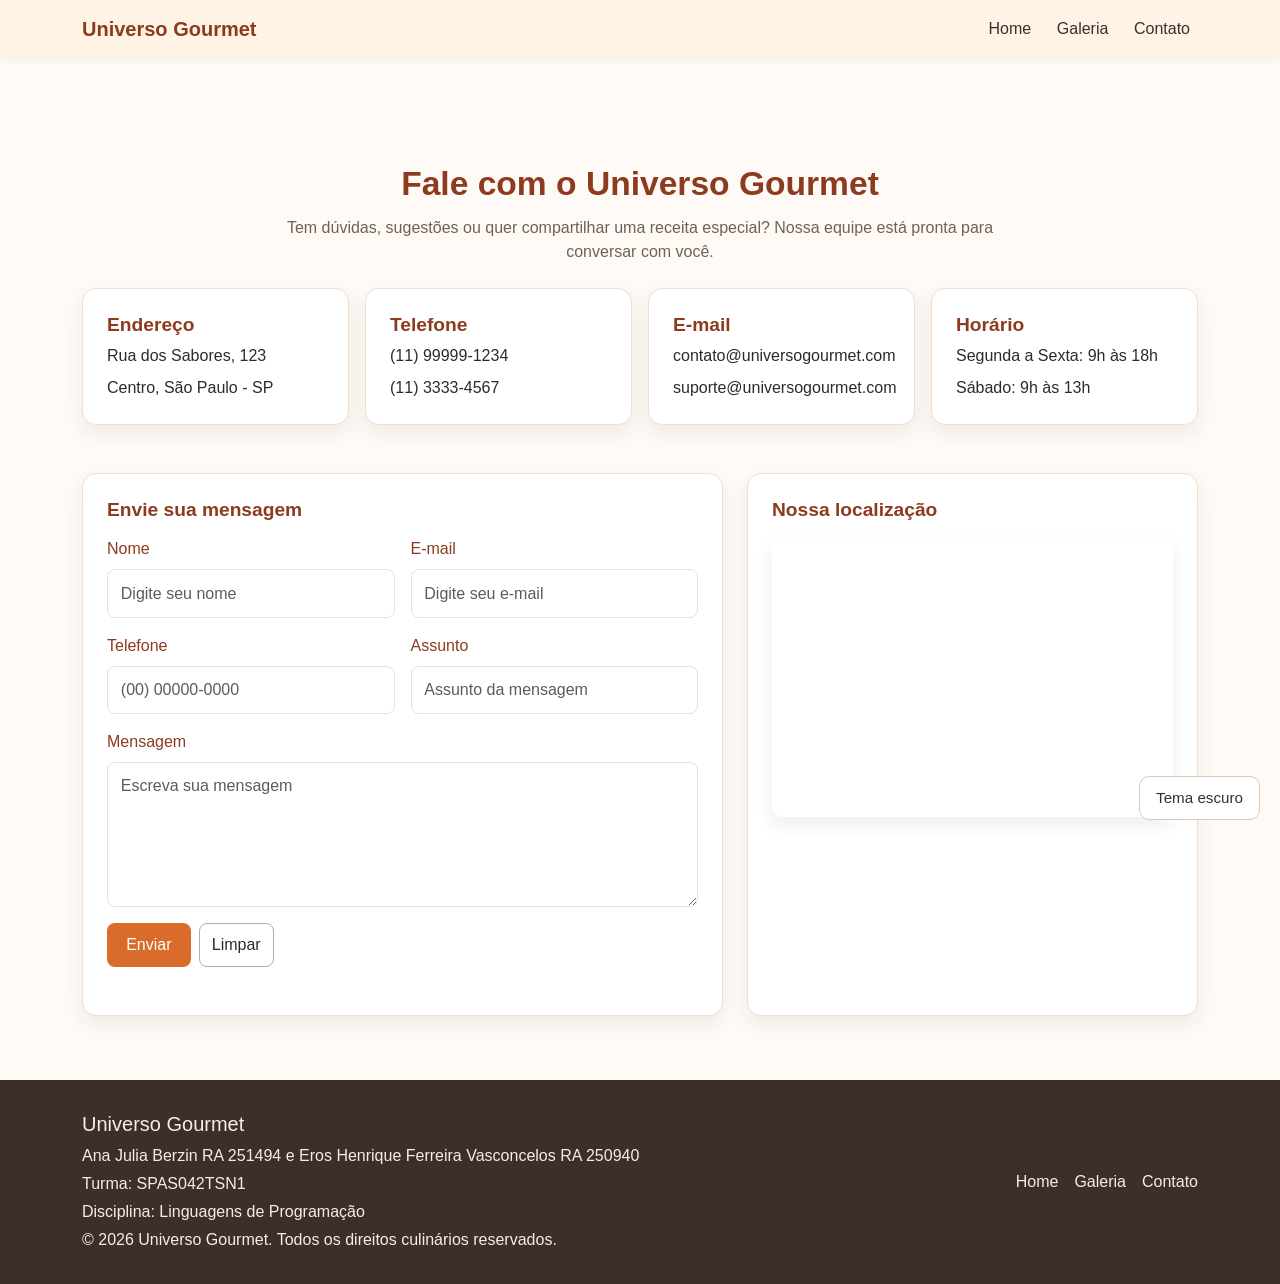
==== contato.html @ 346588e1 "Criacao da pagina de contato" ====
<!DOCTYPE html>
<html lang="pt-BR">
<head>
    <meta charset="UTF-8">
    <meta name="viewport" content="width=device-width, initial-scale=1.0">
    <title>Universo Gourmet | Contato</title>
    <link href="https://cdn.jsdelivr.net/npm/bootstrap@5.3.3/dist/css/bootstrap.min.css" rel="stylesheet">
    <link rel="stylesheet" href="./css/style.css">
</head>
<body>
    <header>
        <nav class="navbar navbar-expand-lg navbar-light fixed-top barra-navegacao">
            <div class="container">
                <a class="navbar-brand" href="index.html">Universo Gourmet</a>
                <button class="navbar-toggler" type="button" data-bs-toggle="collapse" data-bs-target="#menuPrincipal" aria-controls="menuPrincipal" aria-expanded="false" aria-label="Abrir menu de navegação">
                    <span class="navbar-toggler-icon"></span>
                </button>
                <div class="collapse navbar-collapse" id="menuPrincipal">
                    <ul class="navbar-nav ms-auto mb-2 mb-lg-0 lista-navegacao">
                        <li class="nav-item">
                            <a class="nav-link" href="index.html">Home</a>
                        </li>
                        <li class="nav-item">
                            <a class="nav-link" href="galeria.html">Galeria</a>
                        </li>
                        <li class="nav-item">
                            <a class="nav-link active" aria-current="page" href="contato.html">Contato</a>
                        </li>
                    </ul>
                </div>
            </div>
        </nav>
    </header>

    <main class="conteudo-principal container">
        <section class="secao-padrao contato-secao">
            <div class="row justify-content-center text-center mb-4">
                <div class="col-12 col-lg-9">
                    <h1 class="titulo-secao">Fale com o Universo Gourmet</h1>
                    <p class="texto-secao mb-0">Tem dúvidas, sugestões ou quer compartilhar uma receita especial? Nossa equipe está pronta para conversar com você.</p>
                </div>
            </div>

            <div class="row g-3 mb-5">
                <div class="col-12 col-md-6 col-lg-3 d-flex">
                    <article class="card-contato w-100 d-flex flex-column gap-2">
                        <h3 class="card-titulo mb-0">Endereço</h3>
                        <p class="mb-0">Rua dos Sabores, 123</p>
                        <p class="mb-0">Centro, São Paulo - SP</p>
                    </article>
                </div>
                <div class="col-12 col-md-6 col-lg-3 d-flex">
                    <article class="card-contato w-100 d-flex flex-column gap-2">
                        <h3 class="card-titulo mb-0">Telefone</h3>
                        <p class="mb-0">(11) 99999-1234</p>
                        <p class="mb-0">(11) 3333-4567</p>
                    </article>
                </div>
                <div class="col-12 col-md-6 col-lg-3 d-flex">
                    <article class="card-contato w-100 d-flex flex-column gap-2">
                        <h3 class="card-titulo mb-0">E-mail</h3>
                        <p class="mb-0">contato@universogourmet.com</p>
                        <p class="mb-0">suporte@universogourmet.com</p>
                    </article>
                </div>
                <div class="col-12 col-md-6 col-lg-3 d-flex">
                    <article class="card-contato w-100 d-flex flex-column gap-2">
                        <h3 class="card-titulo mb-0">Horário</h3>
                        <p class="mb-0">Segunda a Sexta: 9h às 18h</p>
                        <p class="mb-0">Sábado: 9h às 13h</p>
                    </article>
                </div>
            </div>

            <div class="row g-4 align-items-stretch">
                <div class="col-12 col-lg-7 d-flex">
                    <section class="card-contato w-100" aria-labelledby="titulo-formulario-contato">
                        <h2 id="titulo-formulario-contato" class="card-titulo mb-3">Envie sua mensagem</h2>
                        <form class="d-flex flex-column gap-3">
                            <div class="row g-3">
                                <div class="col-12 col-md-6">
                                    <label for="nome" class="form-label">Nome</label>
                                    <input type="text" class="form-control" id="nome" name="nome" placeholder="Digite seu nome" required>
                                </div>
                                <div class="col-12 col-md-6">
                                    <label for="email" class="form-label">E-mail</label>
                                    <input type="email" class="form-control" id="email" name="email" placeholder="Digite seu e-mail" required>
                                </div>
                            </div>

                            <div class="row g-3">
                                <div class="col-12 col-md-6">
                                    <label for="telefone" class="form-label">Telefone</label>
                                    <input type="tel" class="form-control" id="telefone" name="telefone" placeholder="(00) 00000-0000" required>
                                </div>
                                <div class="col-12 col-md-6">
                                    <label for="assunto" class="form-label">Assunto</label>
                                    <input type="text" class="form-control" id="assunto" name="assunto" placeholder="Assunto da mensagem" required>
                                </div>
                            </div>

                            <div>
                                <label for="mensagem" class="form-label">Mensagem</label>
                                <textarea class="form-control" id="mensagem" name="mensagem" rows="5" placeholder="Escreva sua mensagem" required></textarea>
                            </div>

                            <div class="d-flex flex-wrap gap-2 justify-content-start">
                                <button type="submit" class="btn btn-gourmet">Enviar</button>
                                <button type="reset" class="btn btn-outline-secondary">Limpar</button>
                            </div>
                        </form>
                    </section>
                </div>

                <div class="col-12 col-lg-5 d-flex">
                    <section class="card-contato w-100" aria-labelledby="titulo-mapa">
                        <h2 id="titulo-mapa" class="card-titulo mb-3">Nossa localização</h2>
                        <iframe
                            class="mapa-contato"
                            src="https://www.google.com/maps?q=São%20Paulo&output=embed"
                            title="Mapa com localização do Universo Gourmet"
                            loading="lazy"
                            referrerpolicy="no-referrer-when-downgrade">
                        </iframe>
                    </section>
                </div>
            </div>
        </section>
    </main>

    <footer>
        <div class="container footer-conteudo">
            <div class="d-flex flex-column gap-1">
                <h5 class="mb-1">Universo Gourmet</h5>
                <p class="mb-0">Ana Julia Berzin RA 251494 e Eros Henrique Ferreira Vasconcelos RA 250940</p>
                <p class="mb-0">Turma: SPAS042TSN1</p>
                <p class="mb-0">Disciplina: Linguagens de Programação</p>
                <p class="mb-0">© 2026 Universo Gourmet. Todos os direitos culinários reservados.</p>
            </div>
            <nav class="d-flex flex-wrap gap-3 links-rodape" aria-label="Navegação do rodapé">
                <a class="footer-link" href="index.html">Home</a>
                <a class="footer-link" href="galeria.html">Galeria</a>
                <a class="footer-link" href="contato.html">Contato</a>
            </nav>
        </div>
    </footer>

    <script src="https://cdn.jsdelivr.net/npm/bootstrap@5.3.3/dist/js/bootstrap.bundle.min.js"></script>
    <script src="./js/script.js"></script>
</body>
</html>
---- css/style.css ----
:root {
	--fonte-principal: "Poppins", sans-serif;

	--cor-primaria: #d96b2b;
	--cor-secundaria: #f2c98a;
	--cor-destaque: #8c3b1f;

	--cor-fundo: #fffaf5;
	--cor-texto: #2f2a26;
	--cor-texto-suave: #6e6258;

	--cor-navbar-fundo: #fff3e6;
	--cor-navbar-texto: #3b2f2a;

	--cor-botao-fundo: #d96b2b;
	--cor-botao-texto: #ffffff;
	--cor-botao-hover: #b8561f;

	--cor-card-fundo: #ffffff;
	--cor-card-borda: #f0dfcf;
	--cor-card-sombra: rgba(47, 42, 38, 0.08);
	--cor-sombra-navbar: rgba(0, 0, 0, 0.05);
	--cor-foco-botao: rgba(217, 107, 43, 0.25);
	--cor-foco-campo: rgba(217, 107, 43, 0.2);
	--cor-botao-secundario-borda: #b9aca1;
	--cor-botao-secundario-hover: #efe2d6;

	--cor-footer-fundo: #3b2f2a;
	--cor-footer-texto: #f7ede2;

	--cor-botao-tema-fundo: #ffffff;
	--cor-botao-tema-texto: #3b2f2a;
	--cor-botao-tema-borda: #d8c9bb;
	--cor-botao-tema-hover: #f5e9de;
}

body[data-tema="escuro"] {
	--cor-primaria: #e6854c;
	--cor-secundaria: #4a3428;
	--cor-destaque: #ffd2b2;

	--cor-fundo: #1f1b18;
	--cor-texto: #f8efe4;
	--cor-texto-suave: #d6c5b7;

	--cor-navbar-fundo: #2a231f;
	--cor-navbar-texto: #f8efe4;

	--cor-botao-fundo: #e6854c;
	--cor-botao-texto: #1f1b18;
	--cor-botao-hover: #f39a63;

	--cor-card-fundo: #2d2621;
	--cor-card-borda: #4f433a;
	--cor-card-sombra: rgba(0, 0, 0, 0.35);
	--cor-sombra-navbar: rgba(0, 0, 0, 0.35);
	--cor-foco-botao: rgba(230, 133, 76, 0.3);
	--cor-foco-campo: rgba(230, 133, 76, 0.25);
	--cor-botao-secundario-borda: #8e7d70;
	--cor-botao-secundario-hover: #3a322c;

	--cor-footer-fundo: #1a1613;
	--cor-footer-texto: #f8efe4;

	--cor-botao-tema-fundo: #2d2621;
	--cor-botao-tema-texto: #f8efe4;
	--cor-botao-tema-borda: #6a5a4e;
	--cor-botao-tema-hover: #3a322c;
}

/* Reset básico */
* {
	margin: 0;
	padding: 0;
	box-sizing: border-box;
}

img {
	max-width: 100%;
	display: block;
}

ul {
	list-style: none;
	padding-left: 0;
}

a {
	text-decoration: none;
}

/* Body */
body {
	font-family: var(--fonte-principal);
	background-color: var(--cor-fundo);
	color: var(--cor-texto);
	line-height: 1.5;
	transition: background-color 0.3s ease, color 0.3s ease;
}

.conteudo-principal {
	padding-top: 88px;
}

.secao-padrao {
	padding: 2.4rem 0;
}

.titulo-secao {
	font-size: 1.6rem;
	font-weight: 600;
	color: var(--cor-destaque);
	margin-bottom: 0.75rem;
}

.texto-secao {
	color: var(--cor-texto-suave);
	margin-bottom: 2rem;
}

/* Navbar */
.navbar {
	background-color: var(--cor-navbar-fundo);
	box-shadow: 0 2px 10px var(--cor-sombra-navbar);
}

.barra-navegacao {
	background-color: var(--cor-navbar-fundo);
}

.navbar-brand {
	color: var(--cor-destaque) !important;
	font-weight: 700;
	font-size: 1.15rem;
}

.navbar-toggler {
	border-color: var(--cor-card-borda);
}

.navbar-collapse {
	background-color: var(--cor-navbar-fundo);
	margin-top: 0.5rem;
	padding: 0.5rem 0.75rem;
	border-radius: 10px;
}

.lista-navegacao {
	gap: 0.2rem;
}

.nav-link {
	color: var(--cor-navbar-texto) !important;
	font-weight: 500;
	padding: 0.55rem 0.35rem;
	transition: color 0.3s ease;
}

.nav-link:hover {
	color: var(--cor-primaria) !important;
}

/* Banner principal */
.banner-principal {
	min-height: 56vh;
	display: flex;
	align-items: center;
	background: linear-gradient(120deg, var(--cor-fundo), var(--cor-secundaria));
	text-align: center;
}

.conteudo-banner {
	display: flex;
	flex-direction: column;
	gap: 1rem;
	align-items: center;
}

.titulo-banner {
	font-size: 1.9rem;
	color: var(--cor-destaque);
}

.texto-banner {
	font-size: 0.98rem;
	color: var(--cor-texto-suave);
	max-width: 32rem;
}

/* Cards */
.grid-cards {
	display: flex;
	flex-direction: column;
	flex-wrap: wrap;
	gap: 1rem;
}

.card-receita {
	background-color: var(--cor-card-fundo);
	border: 1px solid var(--cor-card-borda);
	border-radius: 12px;
	box-shadow: 0 8px 18px var(--cor-card-sombra);
	overflow: hidden;
	width: 100%;
	transition: transform 0.3s ease, box-shadow 0.3s ease;
}

.card-receita:hover {
	transform: translateY(-4px);
	box-shadow: 0 12px 24px var(--cor-card-sombra);
}

.card-conteudo {
	padding: 1rem;
	display: flex;
	flex-direction: column;
	gap: 0.6rem;
}

.card-titulo {
	color: var(--cor-destaque);
	font-size: 1.2rem;
	font-weight: 600;
}

.card-texto {
	color: var(--cor-texto-suave);
	font-size: 0.95rem;
}

/* Botões */
.btn-gourmet {
	background-color: var(--cor-botao-fundo);
	color: var(--cor-botao-texto);
	border: none;
	border-radius: 8px;
	padding: 0.65rem 1.2rem;
	transition: background-color 0.3s ease, transform 0.2s ease;
}

.btn-gourmet:hover {
	background-color: var(--cor-botao-hover);
	color: var(--cor-botao-texto);
	transform: translateY(-2px);
}

.btn-gourmet:focus {
	box-shadow: 0 0 0 0.2rem var(--cor-foco-botao);
}

.botao-tema {
	position: fixed;
	right: 20px;
	bottom: 80px;
	z-index: 1200;
	padding: 0.6rem 1rem;
	border-radius: 10px;
	border: 1px solid var(--cor-botao-tema-borda);
	background-color: var(--cor-botao-tema-fundo);
	color: var(--cor-botao-tema-texto);
	font-family: var(--fonte-principal);
	font-size: 0.95rem;
	cursor: pointer;
	transition: background-color 0.3s ease, color 0.3s ease;
}

.botao-tema:hover {
	background-color: var(--cor-botao-tema-hover);
}

/* Formulários */
.form-control,
.form-select {
	border-radius: 8px;
	border: 1px solid var(--cor-card-borda);
	padding: 0.7rem 0.8rem;
	font-size: 1rem;
}

.form-control:focus,
.form-select:focus {
	border-color: var(--cor-primaria);
	box-shadow: 0 0 0 0.2rem var(--cor-foco-campo);
}

.grupo-formulario {
	display: flex;
	flex-direction: column;
	gap: 0.4rem;
	margin-bottom: 1rem;
}

/* Página contato */
.contato-secao {
	padding: 2.8rem 0;
}

.contato-secao .titulo-secao {
	font-size: 1.7rem;
}

.contato-secao .texto-secao {
	max-width: 760px;
	margin: 0 auto;
}

.card-contato {
	background-color: var(--cor-card-fundo);
	border: 1px solid var(--cor-card-borda);
	border-radius: 14px;
	box-shadow: 0 8px 20px var(--cor-card-sombra);
	padding: 1.2rem;
	transition: transform 0.3s ease, box-shadow 0.3s ease;
}

.card-contato:hover {
	transform: translateY(-3px);
	box-shadow: 0 12px 24px var(--cor-card-sombra);
}

.info-contato {
	display: flex;
	flex-direction: column;
	gap: 0.8rem;
	color: var(--cor-texto-suave);
}

.contato-secao .form-label {
	color: var(--cor-destaque);
	font-weight: 500;
}

.contato-secao textarea.form-control {
	resize: vertical;
	min-height: 120px;
}

.contato-secao .d-flex.flex-wrap.gap-2.justify-content-start {
	flex-direction: column;
}

.contato-secao .d-flex.flex-wrap.gap-2.justify-content-start .btn {
	width: 100%;
}

.contato-secao .btn-outline-secondary {
	border-color: var(--cor-botao-secundario-borda);
	color: var(--cor-texto);
	border-radius: 8px;
	transition: background-color 0.3s ease, color 0.3s ease;
}

.contato-secao .btn-outline-secondary:hover {
	background-color: var(--cor-botao-secundario-hover);
	border-color: var(--cor-botao-secundario-borda);
	color: var(--cor-texto);
}

.mapa-contato {
	border: 0;
	width: 100%;
	min-height: 240px;
	border-radius: 10px;
	box-shadow: 0 8px 18px var(--cor-card-sombra);
	transition: transform 0.3s ease;
}

.mapa-contato:hover {
	transform: scale(1.01);
}

/* Footer */
footer {
	background-color: var(--cor-footer-fundo);
	color: var(--cor-footer-texto);
	padding: 1.6rem 0;
}

.footer-conteudo {
	display: flex;
	justify-content: center;
	align-items: center;
	flex-direction: column;
	flex-wrap: wrap;
	gap: 1rem;
	text-align: center;
}

.links-rodape {
	justify-content: center;
}

.footer-link {
	color: var(--cor-footer-texto);
	transition: color 0.3s ease;
}

.footer-link:hover {
	color: var(--cor-secundaria);
}

/* Responsividade */
@media (min-width: 768px) {
	.conteudo-principal {
		padding-top: 94px;
	}

	.secao-padrao {
		padding: 3rem 0;
	}

	.titulo-secao {
		font-size: 1.85rem;
	}

	.navbar-collapse {
		margin-top: 0;
		padding: 0;
		border-radius: 0;
	}

	.lista-navegacao {
		gap: 0.6rem;
	}

	.banner-principal {
		min-height: 60vh;
		text-align: center;
	}

	.conteudo-banner {
		align-items: center;
	}

	.titulo-banner {
		font-size: 2.2rem;
	}

	.grid-cards {
		flex-direction: row;
		gap: 1.2rem;
	}

	.card-receita {
		flex: 1 1 calc(50% - 0.6rem);
	}

	.card-contato {
		padding: 1.4rem;
	}

	.contato-secao .titulo-secao {
		font-size: 1.95rem;
	}

	.contato-secao .d-flex.flex-wrap.gap-2.justify-content-start {
		flex-direction: row;
	}

	.contato-secao .d-flex.flex-wrap.gap-2.justify-content-start .btn {
		width: auto;
	}

	.footer-conteudo {
		flex-direction: column;
		text-align: center;
	}
}

@media (min-width: 992px) {
	.conteudo-principal {
		padding-top: 100px;
	}

	.secao-padrao {
		padding: 3.5rem 0;
	}

	.titulo-secao {
		font-size: 2rem;
	}

	.navbar-brand {
		font-size: 1.25rem;
	}

	.navbar-collapse {
		background-color: transparent;
	}

	.banner-principal {
		min-height: 70vh;
		text-align: left;
	}

	.conteudo-banner {
		align-items: flex-start;
	}

	.titulo-banner {
		font-size: 2.6rem;
	}

	.grid-cards {
		gap: 1.5rem;
	}

	.card-receita {
		flex: 1 1 calc(33.333% - 1rem);
	}

	.contato-secao {
		padding: 4rem 0;
	}

	.contato-secao .titulo-secao {
		font-size: 2.1rem;
	}

	.card-contato {
		padding: 1.5rem;
	}

	.mapa-contato {
		min-height: 280px;
	}

	footer {
		padding: 2rem 0;
	}

	.footer-conteudo {
		justify-content: space-between;
		flex-direction: row;
		text-align: left;
	}

	.links-rodape {
		justify-content: flex-start;
	}
}
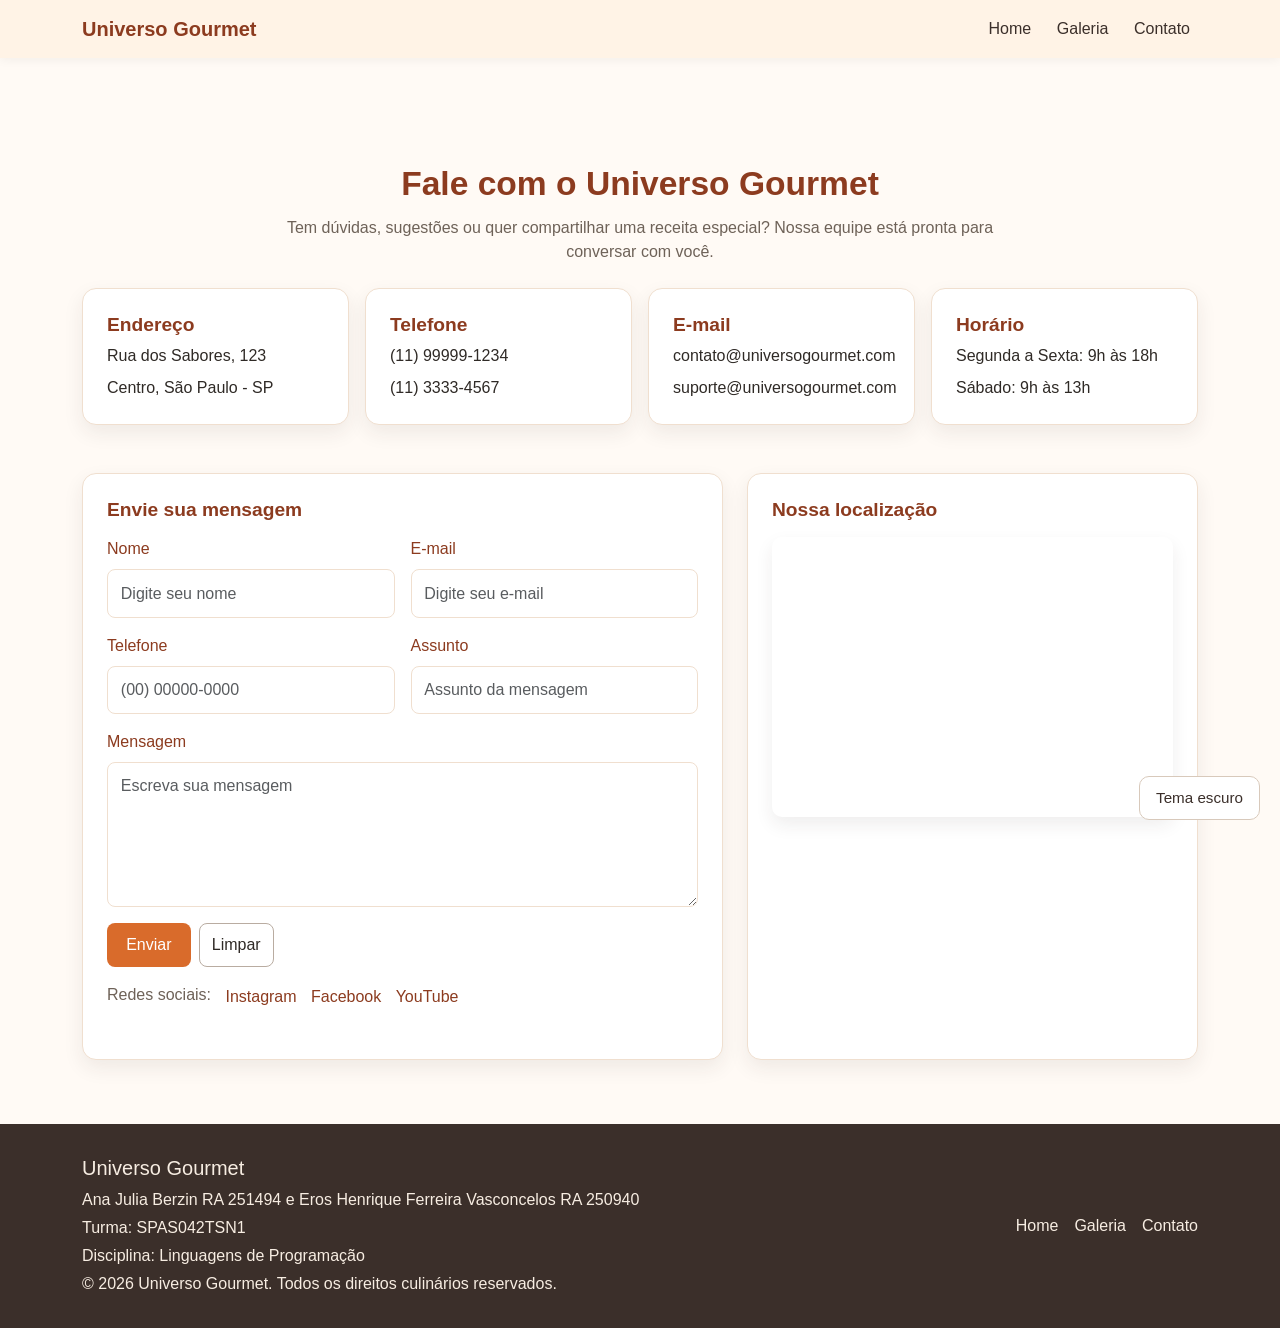
==== commit 4b2be87e: "Adiciona cabecalho institucional nos arquivos" ====
--- a/contato.html
+++ b/contato.html
@@ -1,4 +1,12 @@
 <!DOCTYPE html>
+<!--
+AF - Avaliacao Final - Linguagens de Programacao
+Tema do Projeto: Universo Gourmet
+Aluno 1: Ana Julia Berzin - RA: 251494
+Aluno 2: Eros Henrique Ferreira Vasconcelos - RA: 250940
+Professor: Abimael de Oliveira
+Data de entrega: 07/06
+-->
 <html lang="pt-BR">
 <head>
     <meta charset="UTF-8">
@@ -91,7 +99,7 @@
                             <div class="row g-3">
                                 <div class="col-12 col-md-6">
                                     <label for="telefone" class="form-label">Telefone</label>
-                                    <input type="tel" class="form-control" id="telefone" name="telefone" placeholder="(00) 00000-0000" required>
+                                    <input type="tel" class="form-control" id="telefone" name="telefone" placeholder="(00) 00000-0000" pattern="^\(?\d{2}\)?\s?\d{4,5}-?\d{4}$" title="Digite um telefone valido, exemplo: (11) 99999-1234" inputmode="tel" required>
                                 </div>
                                 <div class="col-12 col-md-6">
                                     <label for="assunto" class="form-label">Assunto</label>
@@ -107,6 +115,13 @@
                             <div class="d-flex flex-wrap gap-2 justify-content-start">
                                 <button type="submit" class="btn btn-gourmet">Enviar</button>
                                 <button type="reset" class="btn btn-outline-secondary">Limpar</button>
+                            </div>
+
+                            <div class="redes-sociais-contato" aria-label="Redes sociais do Universo Gourmet">
+                                <p class="mb-1">Redes sociais:</p>
+                                <a href="#" class="link-rede-social" aria-label="Instagram do Universo Gourmet">Instagram</a>
+                                <a href="#" class="link-rede-social" aria-label="Facebook do Universo Gourmet">Facebook</a>
+                                <a href="#" class="link-rede-social" aria-label="YouTube do Universo Gourmet">YouTube</a>
                             </div>
                         </form>
                     </section>
--- a/css/style.css
+++ b/css/style.css
@@ -1,3 +1,12 @@
+/*
+AF - Avaliacao Final - Linguagens de Programacao
+Tema do Projeto: Universo Gourmet
+Aluno 1: Ana Julia Berzin - RA: 251494
+Aluno 2: Eros Henrique Ferreira Vasconcelos - RA: 250940
+Professor: Abimael de Oliveira
+Data de entrega: 07/06
+*/
+
 :root {
 	--fonte-principal: "Poppins", sans-serif;
 
@@ -343,6 +352,24 @@
 	width: 100%;
 }
 
+.redes-sociais-contato {
+	display: flex;
+	flex-wrap: wrap;
+	align-items: center;
+	gap: 0.6rem;
+	color: var(--cor-texto-suave);
+}
+
+.link-rede-social {
+	color: var(--cor-destaque);
+	font-weight: 500;
+	transition: color 0.3s ease;
+}
+
+.link-rede-social:hover {
+	color: var(--cor-primaria);
+}
+
 .contato-secao .btn-outline-secondary {
 	border-color: var(--cor-botao-secundario-borda);
 	color: var(--cor-texto);
@@ -461,6 +488,10 @@
 		width: auto;
 	}
 
+	.redes-sociais-contato {
+		gap: 0.9rem;
+	}
+
 	.footer-conteudo {
 		flex-direction: column;
 		text-align: center;
